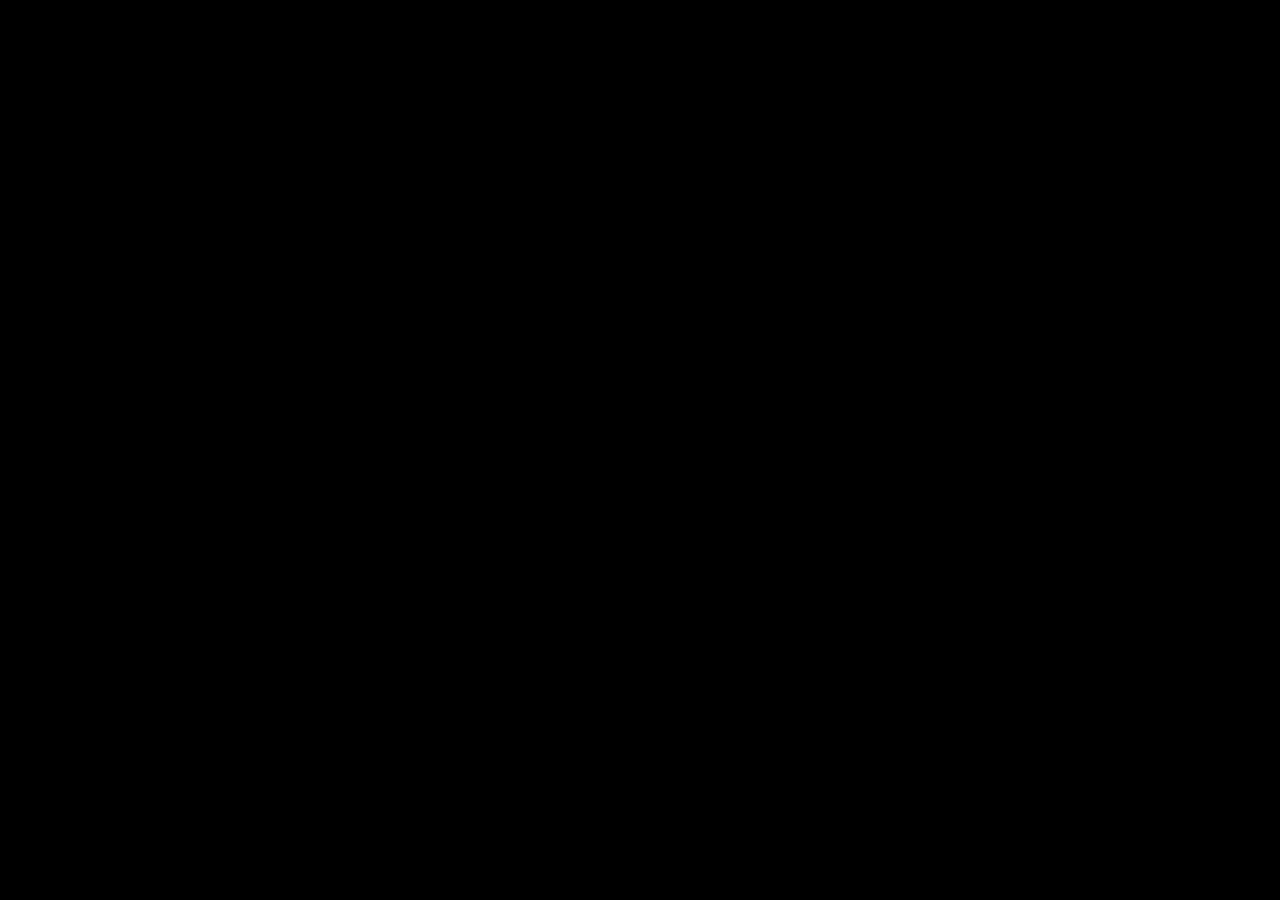
==== index.html @ 1b95f2f0 "Let's Goooo!" ====
<html lang="en">
<head>
    <meta charset="UTF-8">
    <meta name="viewport" content="width=device-width, initial-scale=1.0">
    <title>3D Gallery</title>
    <link rel="stylesheet" href="style.css">
</head>
<body>
    <canvas id="canvas"></canvas>
    <div id="flash"></div>
    <div class="cursor" id="cursor"></div>

    <div class="ui top-left">
        <div class="title">Magnetic Rings</div>
        <div>drag | throw | release</div>
    </div>

    <div class="ui top-right">
        <div class="stat">distance <span id="statDist">-</span></div>
        <div class="stat">force <span id="statForce">-</span></div>
        <div class="stat">state <span id="statState">drifting</span></div>
    </div>

    <div class="ui bottom-center">
        <div class="hint" id="hint">click a ring to grab it</div>
    </div>

    <div class="controls">
        <button class="btn" id="resetBtn">reset</button>
        <button class="btn" id="saveBtn">capture</button>
    </div>
    
    <script src="main.js"></script>
</body>
</html>
---- style.css ----
* {
    margin: 0;
    padding: 0;
    box-sizing: border-box;
}

body {
    display: flex;
    align-items: center;
    justify-content: center;
    background-color: #000;
}

.room {
    display: flex;
    align-items: center;
    justify-content: center;
    gap: 30px;
}

.foot {
    width: 100px;
    height: 100px;
    border-radius: 50%;
    /* background-color: #ffffff; */
    box-shadow: 0 0 40px #7aa8ff, 0 0 10px #7aa8ff;
}
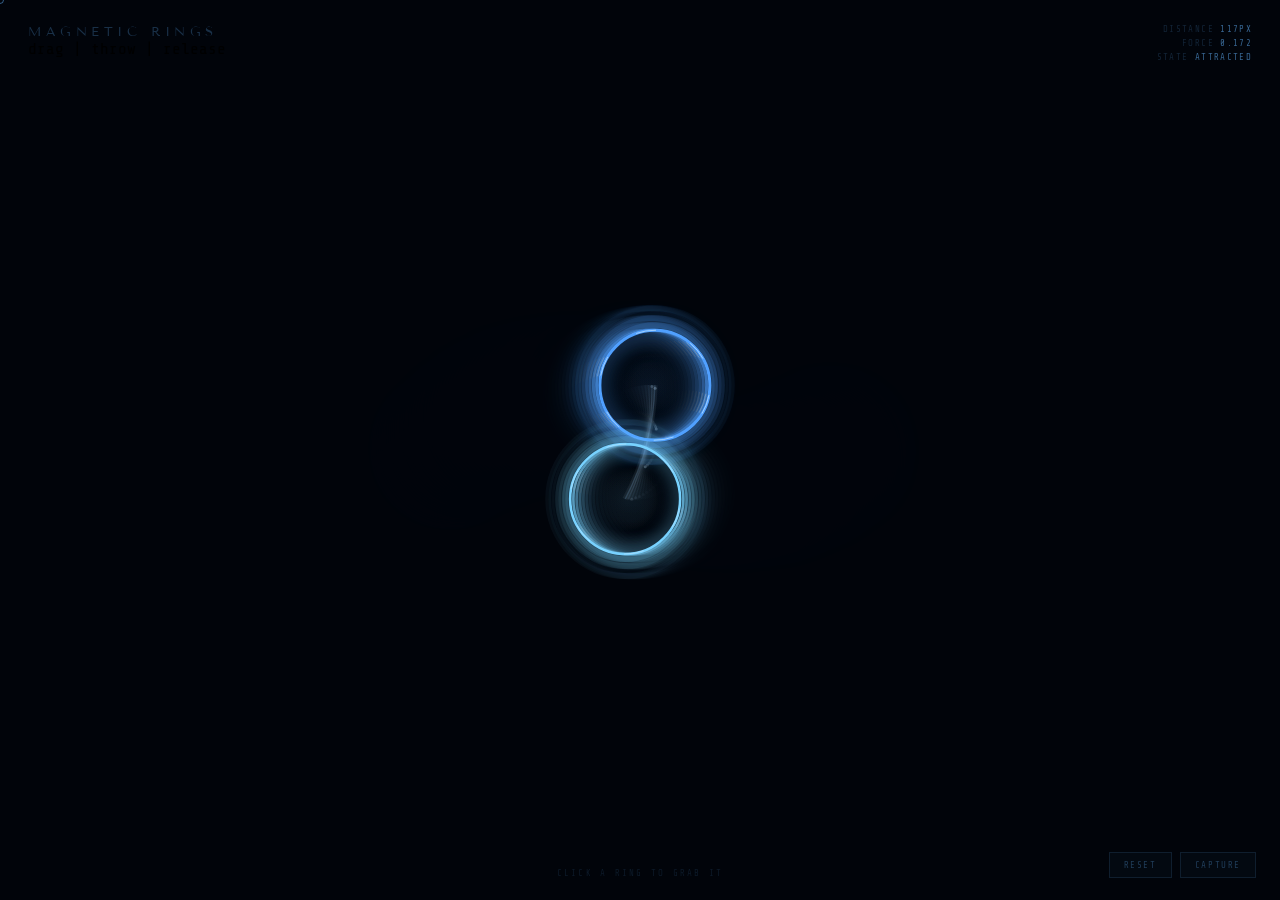
==== commit ec3cfe33: "Smooth" ====
--- a/index.html
+++ b/index.html
@@ -1,35 +1,39 @@
 <html lang="en">
-<head>
-    <meta charset="UTF-8">
-    <meta name="viewport" content="width=device-width, initial-scale=1.0">
+  <head>
+    <meta charset="UTF-8" />
+    <meta name="viewport" content="width=device-width, initial-scale=1.0" />
     <title>3D Gallery</title>
-    <link rel="stylesheet" href="style.css">
-</head>
-<body>
+    <link
+      href="https://fonts.googleapis.com/css2?family=Tenor+Sans&family=Share+Tech+Mono&display=swap"
+      rel="stylesheet"
+    />
+    <link rel="stylesheet" href="style.css" />
+  </head>
+  <body>
     <canvas id="canvas"></canvas>
     <div id="flash"></div>
     <div class="cursor" id="cursor"></div>
 
     <div class="ui top-left">
-        <div class="title">Magnetic Rings</div>
-        <div>drag | throw | release</div>
+      <div class="title">Magnetic Rings</div>
+      <div>drag | throw | release</div>
     </div>
 
     <div class="ui top-right">
-        <div class="stat">distance <span id="statDist">-</span></div>
-        <div class="stat">force <span id="statForce">-</span></div>
-        <div class="stat">state <span id="statState">drifting</span></div>
+      <div class="stat">distance <span id="statDist">-</span></div>
+      <div class="stat">force <span id="statForce">-</span></div>
+      <div class="stat">state <span id="statState">drifting</span></div>
     </div>
 
     <div class="ui bottom-center">
-        <div class="hint" id="hint">click a ring to grab it</div>
+      <div class="hint" id="hint">click a ring to grab it</div>
     </div>
 
     <div class="controls">
-        <button class="btn" id="resetBtn">reset</button>
-        <button class="btn" id="saveBtn">capture</button>
+      <button class="btn" id="resetBtn">reset</button>
+      <button class="btn" id="saveBtn">capture</button>
     </div>
-    
+
     <script src="main.js"></script>
-</body>
-</html>+  </body>
+</html>
--- a/style.css
+++ b/style.css
@@ -1,28 +1,137 @@
-* {
-    margin: 0;
-    padding: 0;
-    box-sizing: border-box;
+*,
+*::before,
+*::after {
+  margin: 0;
+  padding: 0;
+  box-sizing: border-box;
+}
+html,
+body {
+  width: 100%;
+  height: 100%;
+  background: #02040a;
+  overflow: hidden;
+  font-family: "Share Tech Mono", monospace;
+  cursor: none;
 }
 
-body {
-    display: flex;
-    align-items: center;
-    justify-content: center;
-    background-color: #000;
+canvas {
+  display: block;
+  position: fixed;
+  inset: 0;
 }
 
-.room {
-    display: flex;
-    align-items: center;
-    justify-content: center;
-    gap: 30px;
+/* custom cursor */
+.cursor {
+  position: fixed;
+  width: 8px;
+  height: 8px;
+  border-radius: 50%;
+  background: transparent;
+  border: 1px solid rgba(100, 180, 255, 0.5);
+  pointer-events: none;
+  z-index: 100;
+  transform: translate(-50%, -50%);
+  transition:
+    width 0.15s,
+    height 0.15s,
+    border-color 0.15s;
+}
+.cursor.grab {
+  width: 24px;
+  height: 24px;
+  border-color: rgba(100, 180, 255, 0.9);
+  background: rgba(100, 180, 255, 0.05);
 }
 
-.foot {
-    width: 100px;
-    height: 100px;
-    border-radius: 50%;
-    /* background-color: #ffffff; */
-    box-shadow: 0 0 40px #7aa8ff, 0 0 10px #7aa8ff;
+/* UI */
+.ui {
+  position: fixed;
+  z-index: 10;
+  pointer-events: none;
 }
 
+.top-left {
+  top: 24px;
+  left: 28px;
+}
+.title {
+  font-family: "Tenor Sans", sans-serif;
+  font-size: 13px;
+  color: rgba(100, 180, 255, 0.25);
+  letter-spacing: 0.35em;
+  text-transform: uppercase;
+}
+.subtitle {
+  font-size: 9px;
+  color: rgba(100, 180, 255, 0.1);
+  letter-spacing: 0.2em;
+  margin-top: 4px;
+  text-transform: uppercase;
+}
+
+.top-right {
+  top: 24px;
+  right: 28px;
+  text-align: right;
+}
+.stat {
+  font-size: 9px;
+  color: rgba(100, 180, 255, 0.18);
+  letter-spacing: 0.15em;
+  margin-bottom: 4px;
+  text-transform: uppercase;
+}
+.stat span {
+  color: rgba(100, 180, 255, 0.55);
+}
+
+.bottom-center {
+  bottom: 22px;
+  left: 50%;
+  transform: translateX(-50%);
+  text-align: center;
+}
+.hint {
+  font-size: 9px;
+  color: rgba(100, 180, 255, 0.12);
+  letter-spacing: 0.25em;
+  text-transform: uppercase;
+  transition: opacity 2s ease;
+}
+
+/* merge flash overlay */
+#flash {
+  position: fixed;
+  inset: 0;
+  background: rgba(80, 160, 255, 0);
+  pointer-events: none;
+  z-index: 5;
+}
+
+/* controls */
+.controls {
+  position: fixed;
+  bottom: 22px;
+  right: 24px;
+  z-index: 10;
+  display: flex;
+  gap: 8px;
+}
+.btn {
+  font-family: "Share Tech Mono", monospace;
+  font-size: 9px;
+  letter-spacing: 0.18em;
+  padding: 7px 14px;
+  border: 1px solid rgba(100, 180, 255, 0.12);
+  background: rgba(100, 180, 255, 0.03);
+  color: rgba(100, 180, 255, 0.3);
+  cursor: none;
+  transition: all 0.2s;
+  text-transform: uppercase;
+}
+.btn:hover {
+  border-color: rgba(100, 180, 255, 0.35);
+  color: rgba(100, 180, 255, 0.7);
+  background: rgba(100, 180, 255, 0.06);
+}
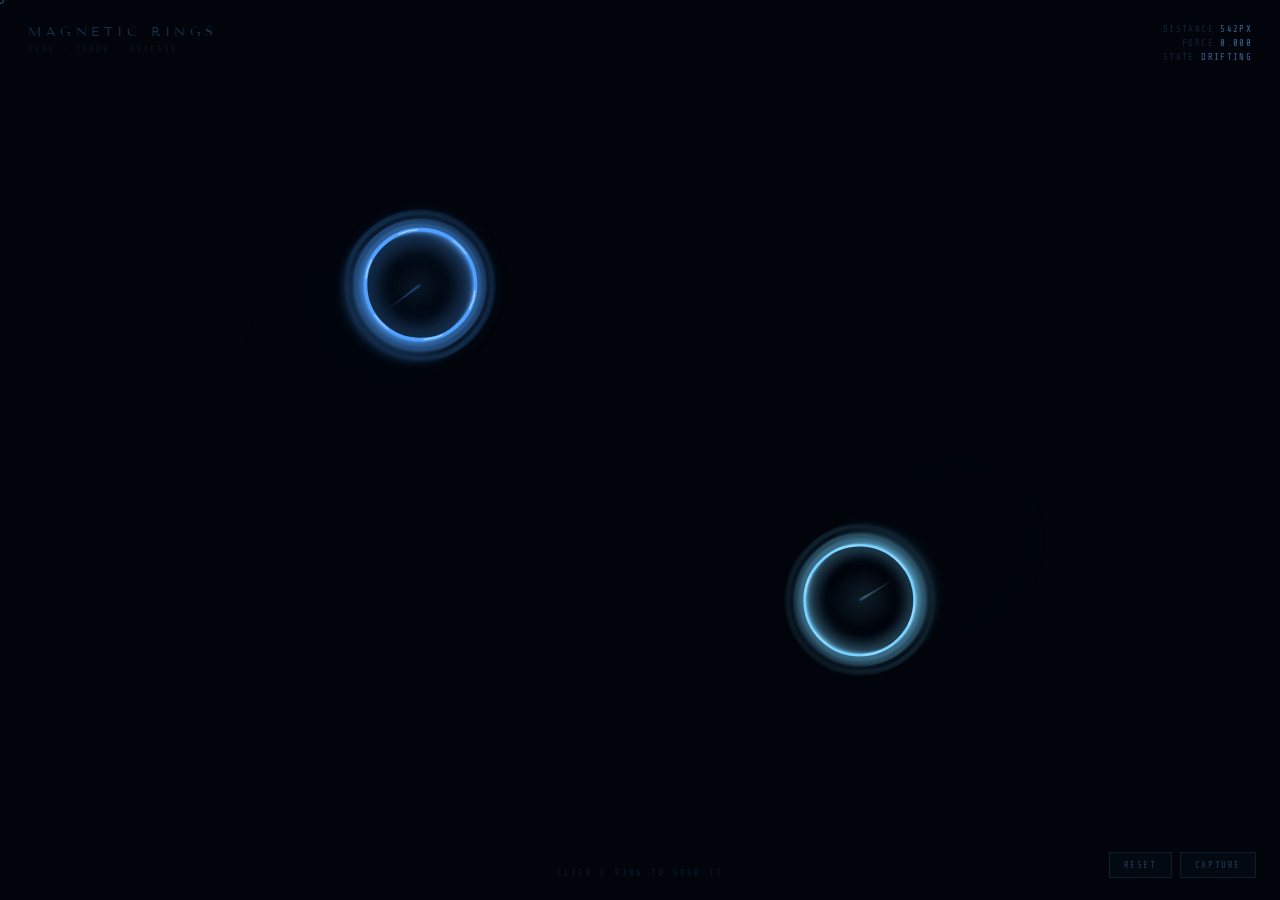
==== commit 6189d4d4: "Mobile Compatible" ====
--- a/index.html
+++ b/index.html
@@ -1,8 +1,9 @@
+<!doctype html>
 <html lang="en">
   <head>
     <meta charset="UTF-8" />
     <meta name="viewport" content="width=device-width, initial-scale=1.0" />
-    <title>3D Gallery</title>
+    <title>Magnetic Rings</title>
     <link
       href="https://fonts.googleapis.com/css2?family=Tenor+Sans&family=Share+Tech+Mono&display=swap"
       rel="stylesheet"
@@ -16,12 +17,12 @@
 
     <div class="ui top-left">
       <div class="title">Magnetic Rings</div>
-      <div>drag | throw | release</div>
+      <div class="subtitle">drag · throw · release</div>
     </div>
 
     <div class="ui top-right">
-      <div class="stat">distance <span id="statDist">-</span></div>
-      <div class="stat">force <span id="statForce">-</span></div>
+      <div class="stat">distance <span id="statDist">—</span></div>
+      <div class="stat">force <span id="statForce">—</span></div>
       <div class="stat">state <span id="statState">drifting</span></div>
     </div>
 
